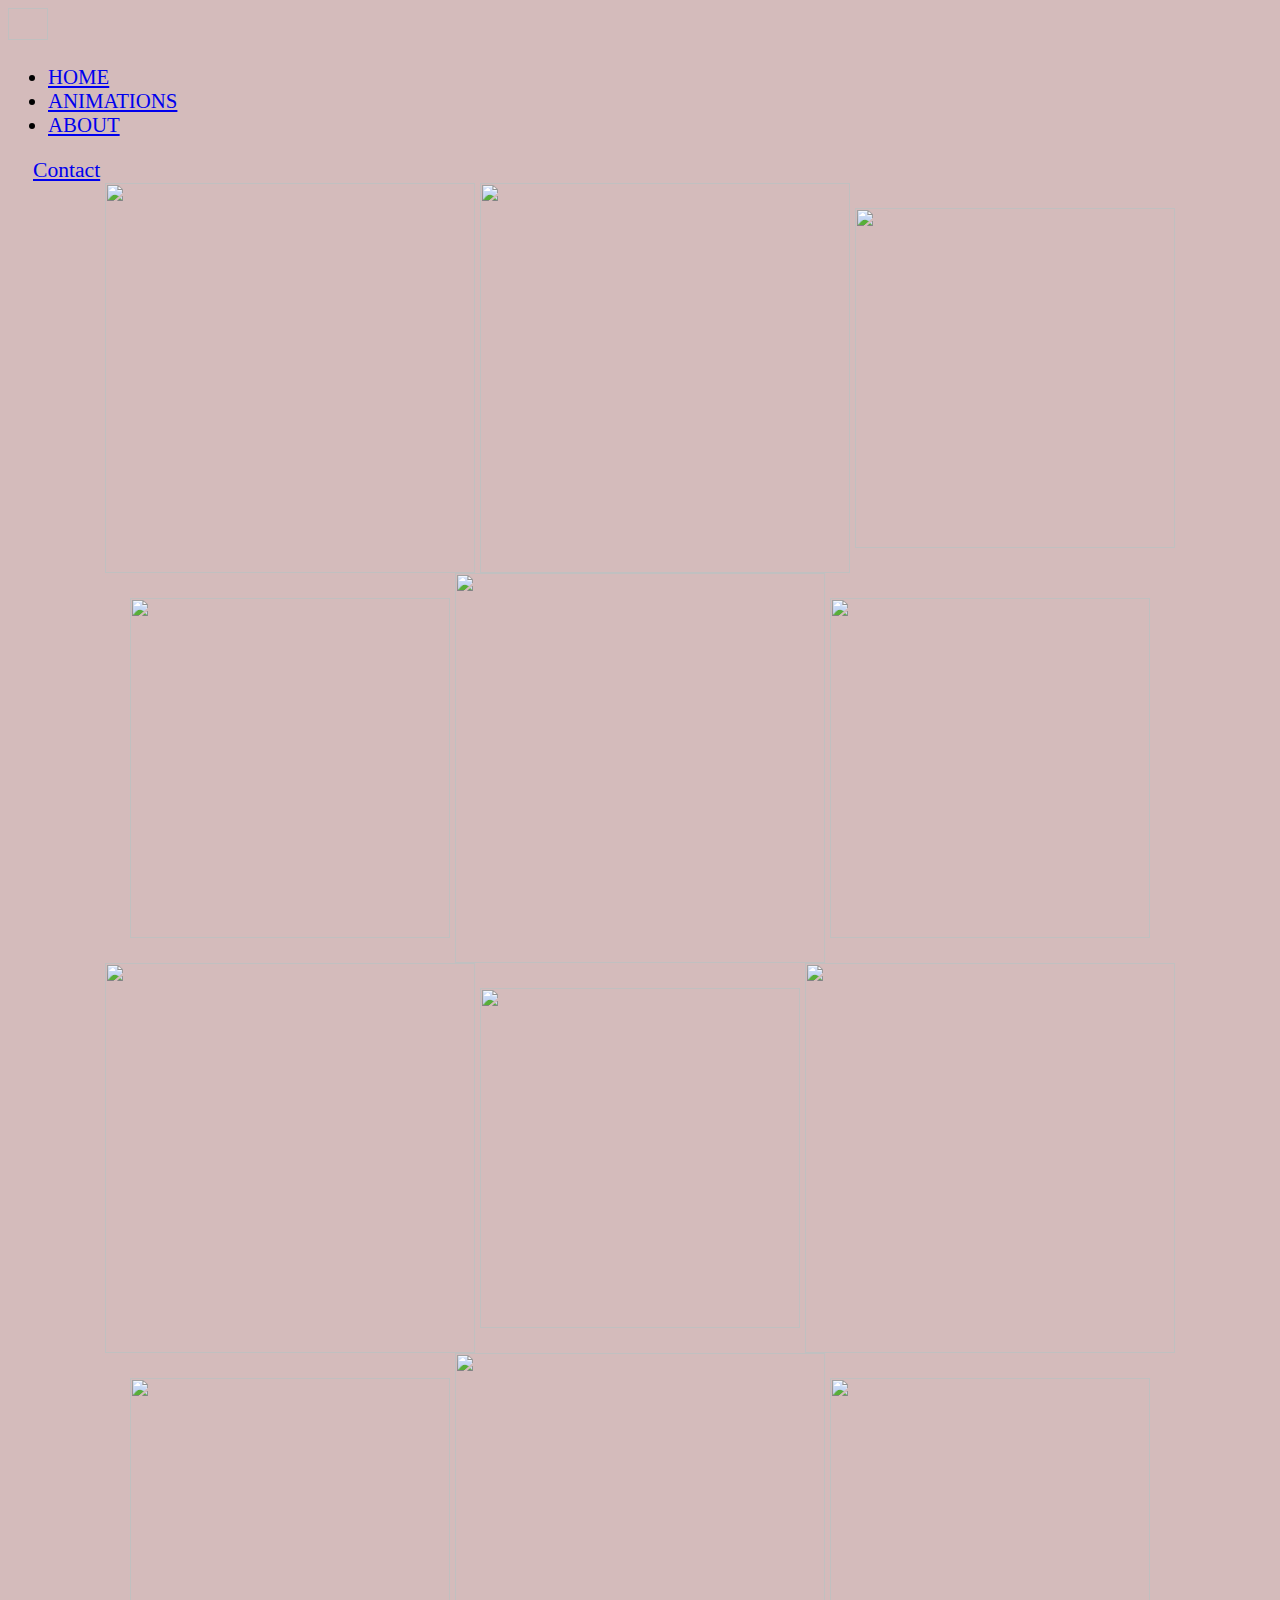
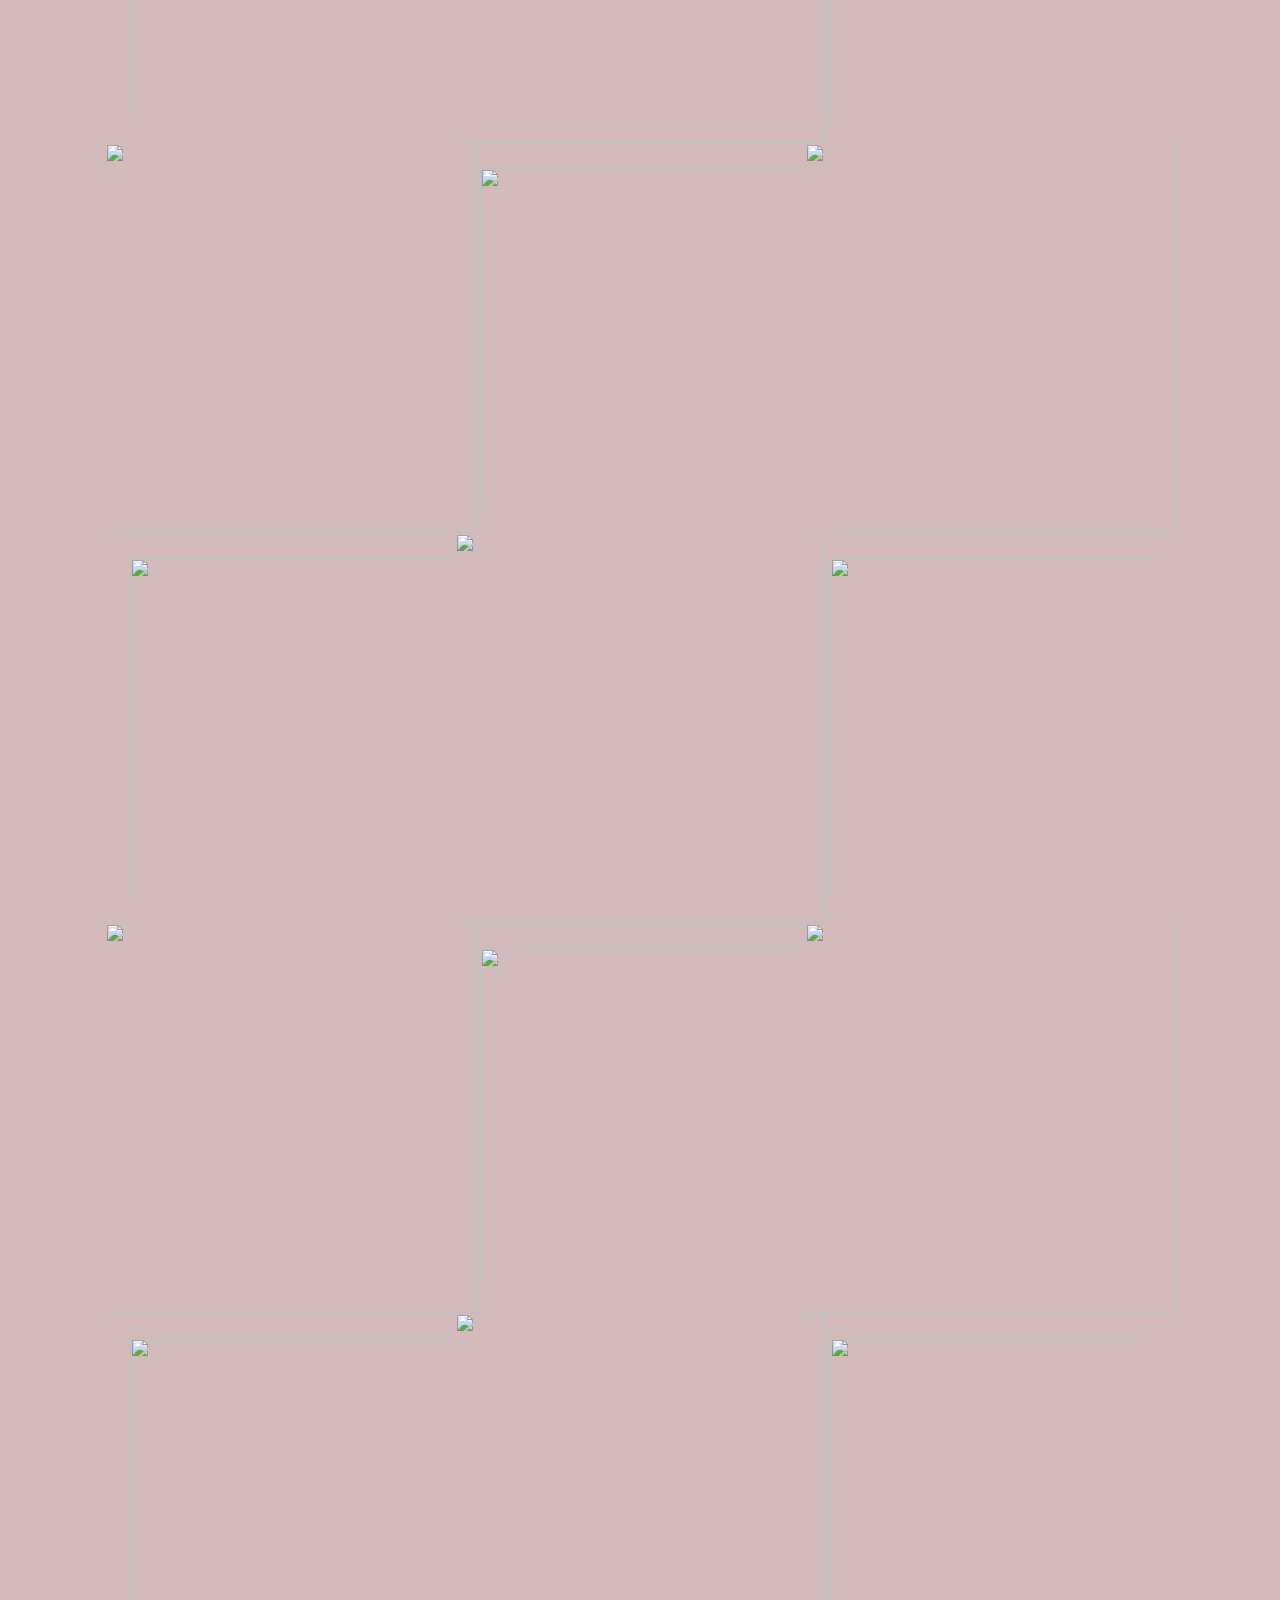
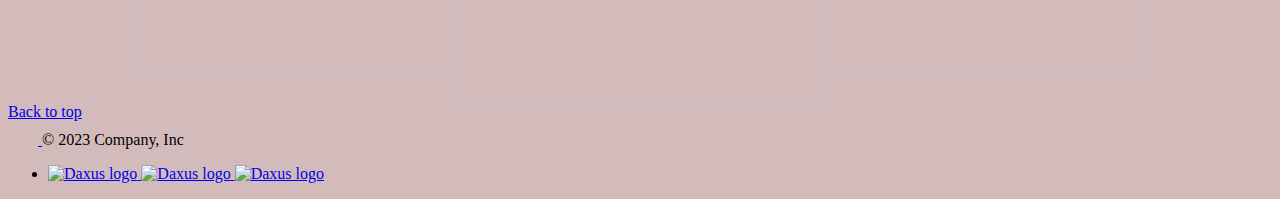
==== index.html @ 2b53ffb5 "Update index.html" ====
<!doctype html>
<html lang="en">

<head>
  <meta charset="utf-8">
  <meta name="viewport" content="width=device-width, initial-scale=1">
  <title>Divyansh Tiwari</title>
  <link rel="stylesheet" href="style.css">
  <link href="https://cdn.jsdelivr.net/npm/bootstrap@5.3.2/dist/css/bootstrap.min.css" rel="stylesheet"
    integrity="sha384-T3c6CoIi6uLrA9TneNEoa7RxnatzjcDSCmG1MXxSR1GAsXEV/Dwwykc2MPK8M2HN" crossorigin="anonymous">
</head>

<body>
  <div class="container">
    <header
      class="d-flex flex-wrap align-items-center justify-content-center justify-content-md-between py-3 mb-4 border-bottom">
      <div class="col-md-3 mb-2 mb-md-0">
        <a href="/images/logo2.png" class="d-inline-flex link-body-emphasis text-decoration-none">
          <img class="bi" width="40" height="32" role="img" aria-label="Bootstrap"></img>
        </a>
      </div>

      <ul class="nav col-12 col-md-auto mb-2 justify-content-center mb-md-0" id="ht">
        <!-- <img src="/images/logo2.png" alt="" height="100px"width="100px" id="img1"> -->
        <!-- <span class="fs-4"id="span1"><strong>Simple header</strong></span> -->
        <li><a href="/https://divyanshtiwari20.github.io/index.html" class="nav-link px-2 link-secondary text-black">Home</a></li>
        <li><a href="/Animation.html" class="nav-link px-2 link-secondary text-black">Animations</a></li>
        <!-- <li><a href="/B&W.html" class="nav-link px-2 link-secondary text-black">Black & White</a></li> -->
        <li><a href="/About.html" class="nav-link px-2 link-secondary text-black">About</a></li>
      </ul>

      <div class="col-md-3 text-end">
        <a href="https://docs.google.com/forms/d/e/1FAIpQLSfytHTLSg4e3Ojh9HQPDDcdvgVMi_KePR4LXMw2OdSLnZDfSw/viewform?usp=sf_link"
          target="_blank" class="btn btn-outline-secondary" id="btn1">Contact</a>
        <!-- <button type="button" class="btn btn-primary">Sign-up</button> -->
      </div>


  </div>
  <div class="container flex-container3 ">
    <img src="/images/1.webp" alt="" height="390vh" width="370vw">
    <img src="/images/6.jpg" alt="" height="390vh" width="370vw">
    <img src="/images/2.jpg" alt="" height="340vh" width="320vw">
  </div>
  <div class="container flex-container3 ">
    <img src="/images/9.jpg" alt="" height="340vh" width="320vw">
    <img src="/images/10.webp" alt="" height="390vh" width="370vw" gap="3px">
    <img src="/images/13.jpg" alt="" height="340vh" width="320vw">
  </div>
  <div class="container flex-container3 ">
    <img src="/images/12.webp" alt="" height="390vh" width="370vw">
    <img src="/images/17.jpg" alt="" height="340vh" width="320vw">
    <img src="/images/20.jpg" alt="" height="390vh" width="370vw">
  </div>
  <div class="container flex-container3 ">
    <img src="/images/31.jpg" alt="" height="340vh" width="320vw">
    <img src="/images/22.jpg" alt="" height="390vh" width="370vw" gap="3px">
    <img src="/images/15.jpg" alt="" height="340vh" width="320vw">
  </div>
  <div class="container flex-container3 ">
    <img src="/images/29.webp" alt="" height="390vh" width="370vw">
    <img src="/images/27.webp" alt="" height="340vh" width="320vw">
    <img src="/images/38.jpg" alt="" height="390vh" width="370vw">
  </div>
  <div class="container flex-container3 ">
    <img src="/images/33.jpg" alt="" height="340vh" width="320vw">
    <img src="/images/46.jpg" alt="" height="390vh" width="370vw" gap="3px">
    <img src="/images/25.webp" alt="" height="340vh" width="320vw">
  </div>
  <div class="container flex-container3 ">
    <img src="/images/26.webp" alt="" height="390vh" width="370vw">
    <img src="/images/28.webp" alt="" height="340vh" width="320vw">
    <img src="/images/55.jpg" alt="" height="390vh" width="370vw">
  </div>
  <div class="container flex-container3 ">
    <img src="/images/23.webp" alt="" height="340vh" width="320vw">
    <img src="/images/21.jpg" alt="" height="390vh" width="370vw" gap="3px">
    <img src="/images/24.jpg" alt="" height="340vh" width="320vw">
  </div>
  <nav class="blog-pagination" aria-label="Pagination">
    <a class="btn btn-outline-primary rounded-pill" href="#">Back to top</a>
  </nav>
  <div class="footer">
    <footer class="d-flex flex-wrap justify-content-between align-items-center py-3 my-4 border-top">
      <div class="col-md-4 d-flex align-items-center">
        <a href="/" class="mb-3 me-2 mb-md-0 text-body-secondary text-decoration-none lh-1">
          <svg class="bi" width="30" height="24">
            <use xlink:href="#bootstrap"></use>
          </svg>
        </a>
        <span class="mb-3 mb-md-0 text-body-secondary">© 2023 Company, Inc</span>
      </div>
      <div class="container">
        <ul class="nav col-md-4 justify-content-end list-unstyled d-flex">
          <li class="ms-3">
            <a class="text-body-secondary" href="https://github.com/DivyanshTiwari20">
              <img src="/images/gitl.png" alt="Daxus logo" width="42" height="42" margin-left="2px">
            </a>
            <a class="text-body-secondary" href="https://www.instagram.com/02.divyansh_02/">
              <img src="/images/instal.png" alt="Daxus logo" width="42" height="42">
            </a>
            <a class="text-body-secondary" href="https://www.linkedin.com/in/divyansh-tiwari-47b2082aa/">
              <img src="/images/LI-In-Bug.png" alt="Daxus logo" width="42" height="42">
            </a>
          </li>
        </ul>
      </div>

    </footer>
  </div>
  <script src="https://cdn.jsdelivr.net/npm/@popperjs/core@2.11.8/dist/umd/popper.min.js"
    integrity="sha384-I7E8VVD/ismYTF4hNIPjVp/Zjvgyol6VFvRkX/vR+Vc4jQkC+hVqc2pM8ODewa9r"
    crossorigin="anonymous"></script>
  <script src="https://cdn.jsdelivr.net/npm/bootstrap@5.3.2/dist/js/bootstrap.min.js"
    integrity="sha384-BBtl+eGJRgqQAUMxJ7pMwbEyER4l1g+O15P+16Ep7Q9Q+zqX6gSbd85u4mG4QzX+"
    crossorigin="anonymous"></script>
</body>

</html>
---- style.css ----
@import url('https://fonts.googleapis.com/css2?family=Fira+Sans&display=swap');


body{
    background-color: #d4bbbb!important;
}
#ht{
    text-transform: uppercase;
    font-size: 1.3rem;
}

.img1{
    display: flex;
}
/* .span1{
    display: flex !important;
    text-align: left !important;
    justify-content: left !important;
} */
/* #ht:hover{
    font-size: 1.4rem;
} */

#btn1 {
    font-size: 1.35rem;
    padding-left: 1.563rem;
    padding-right: 1.563rem;
    padding-top: 0.5rem;
    padding-bottom: 0.5rem;
}
#t-btn1{
    font-size: 1.3rem;
    text-transform: uppercase;
}
.ml2 {
    height: 22%;
    width: 22%;
    border: 6px solid white;
}
.container2 {
    height: 15%;
    width: 62%;
}
#img1{
    width: 24%;
}
#img2 {
    height: 9%;
    width: 25%;
}
#img3{
    margin-top: -5%;
}
#img5{
    margin-top: 0.3%;
}
#img4{
    margin-top: -10.3%;
}
#img6{
    margin-top: 0.5%;
}
#img7{
    margin-top: -42%;
}
#img8{
    margin-top: -42%;
}
#img10{
    margin-top: -15.7%;
}
#img11{
    margin-top: -15.7%;
}
#img12{
    margin-top: -15.7%;
}
#img13 {
    margin-top: -47%;
}
#img9 {
    margin-top: -5%;
}
#img14{
    margin-top: 0.4%;
}

/* *****ABOUT***** */

.flex-container{
    display: flex;
}

.right{

    height: 50vh;
    width: 50vw;
}

/* *****RIGHT***** */
.right img{
    height: 28.125rem;
    width: 28.125rem;
    margin-left: 8.313rem;
}
/* *****LEFT***** */
.left{
    
    height: 50vh;
    width: 50vw;
    font-style: fira sans !important;
    margin-top: 15vh
}

.left span1{
    font-size: 30px;
    text-transform: uppercase;
}
.left span2{
    font-size: 30px;
    text-transform: uppercase;
}
.left span3{
    font-size: 50px;
    text-transform: uppercase;
}
/* .left span4{
    font-size: 50px;
} */

.flex-container2{
    display: flex;
    align-items: center;
    justify-content: center;
    gap: 5px;
}
.flex-container3{
    display: flex;
    align-items: center;
    justify-content: center;
    gap: 5px;
}
.lineOne{
    height: 5rem;
    width: 5rem;
}

/* *******LAST BTN*********** */
/* .btn-outline-primary{

   margin-left: 16%;
} */

.containerl{
    display: flex;
    justify-content: left;
    text-align: left;
}

@media only screen and (max-width: 600px) {
    .mb-4{
        margin-right: 148px;
    }
    .flex-container3{
     display: flex;
     flex-direction: column;
    }
    .flex-container{
     display: flex;
     flex-direction: column;
    }
    .left{
        margin-top: 3vh;
    }
    .left span1{
        font-size: 20px;
        width: 100%;
    }
    .left span2{
        font-size: 20px;
        width: 100%;
    }
    .left span3{
        font-size: 35px;
        width: 100%;
    }
    .right{
        display: flex;
        /* flex-direction: column; */
        justify-content: center;
    }

    .right img{

        margin-top:3.73913vh;
        height:20rem;
        width: 20rem;
        margin-left: 9.313rem !important;
    }
    .py-3{
        margin-right: -2px 
    }
    .rounded-pill {
        margin-top: 0.75rem;
        margin-left: 0.75rem;
    }
}
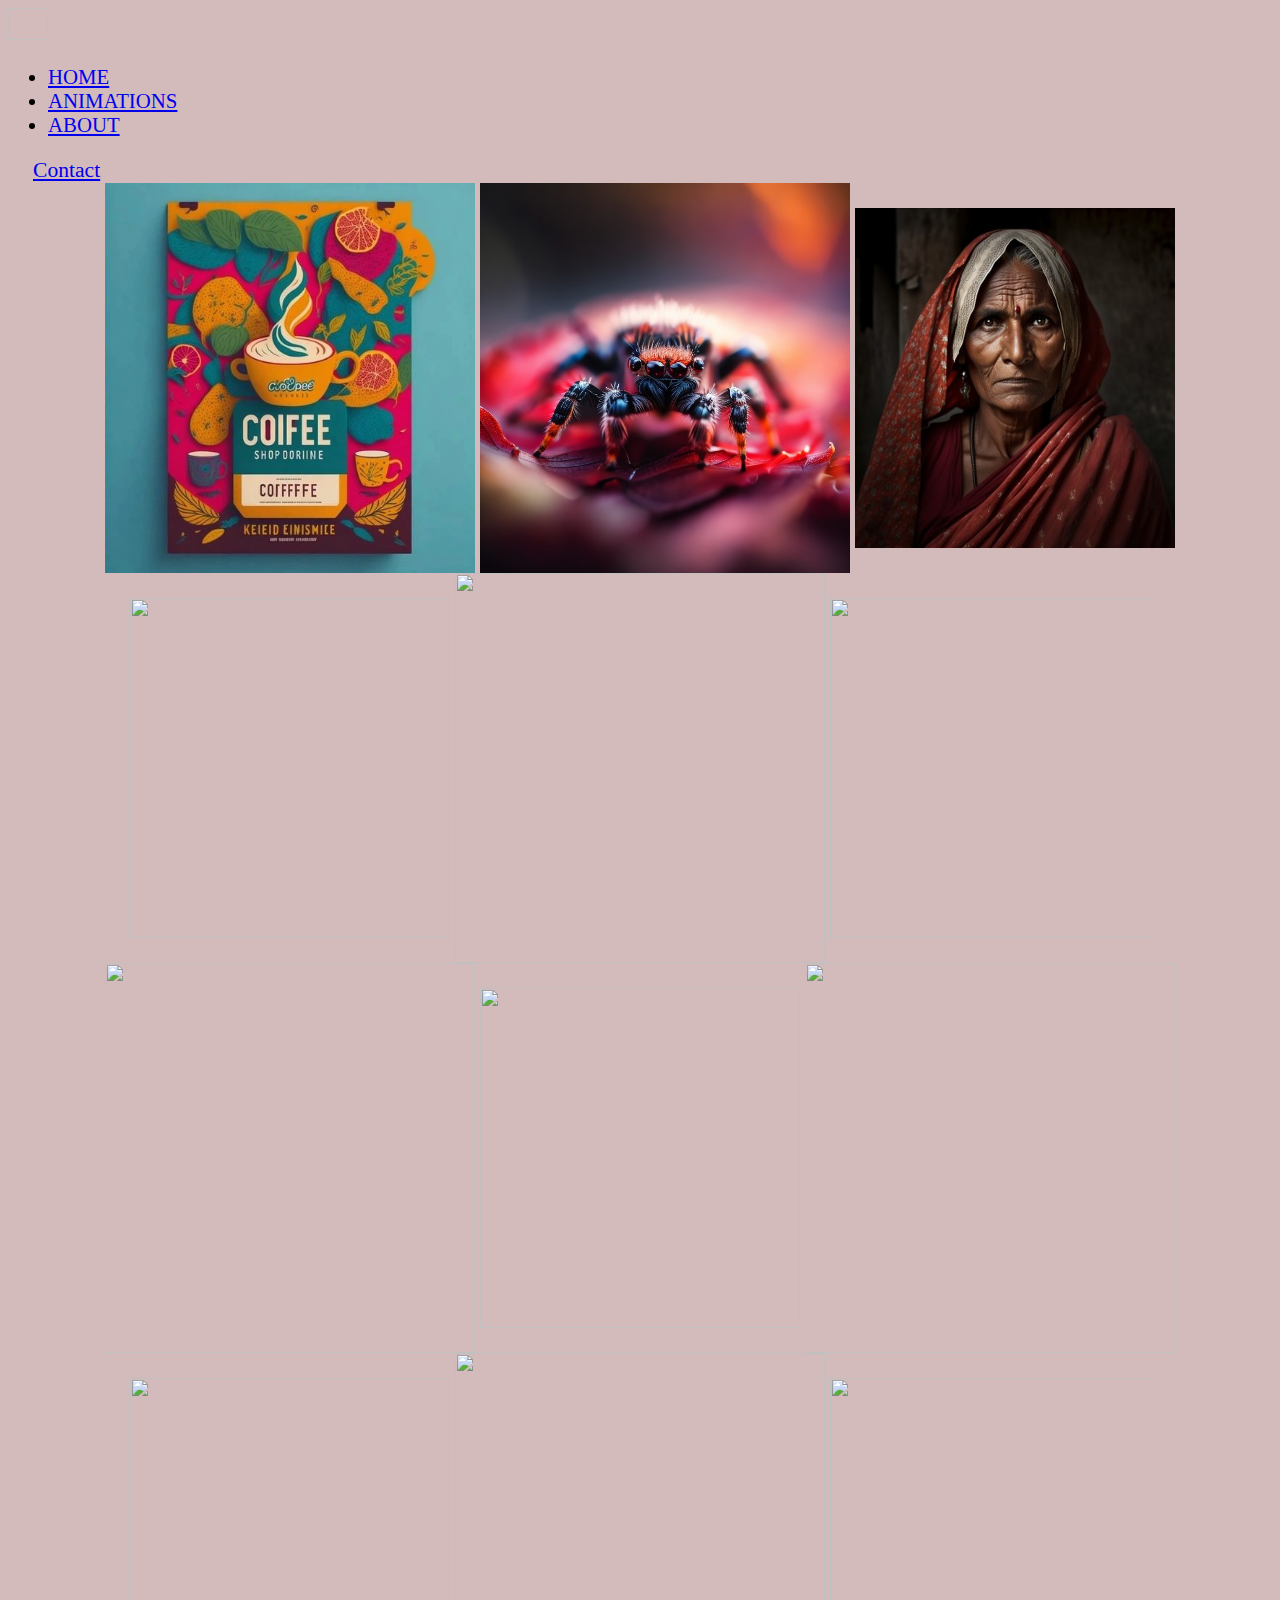
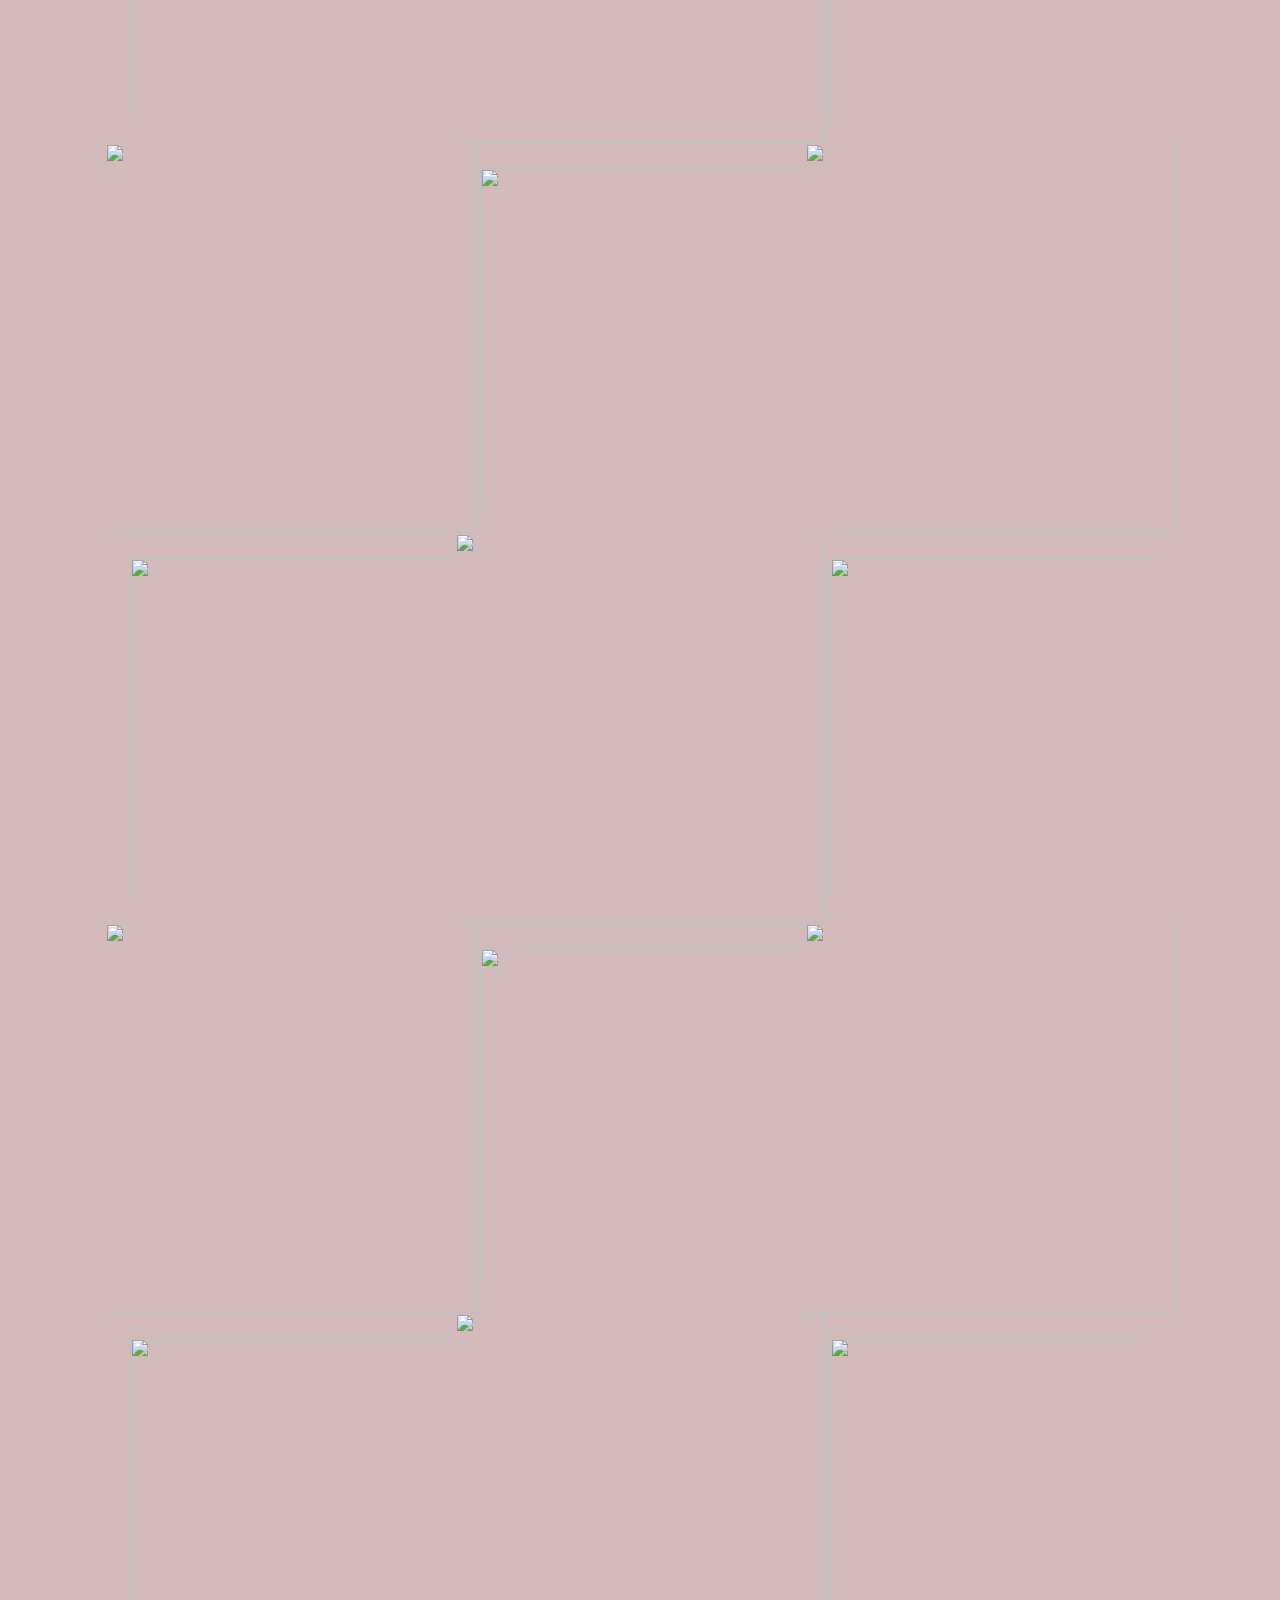
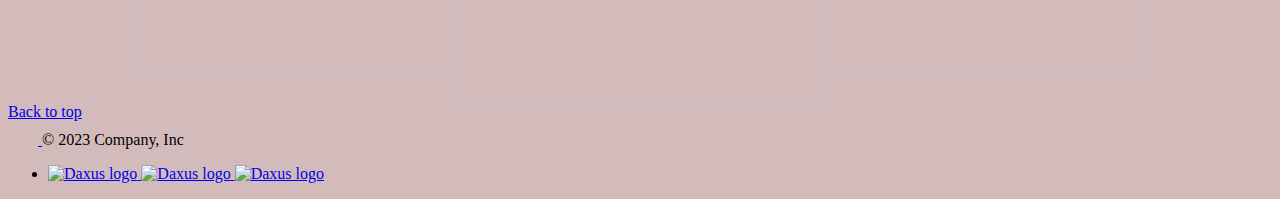
==== commit 099d08a3: "Update index.html" ====
--- a/index.html
+++ b/index.html
@@ -38,9 +38,9 @@
 
   </div>
   <div class="container flex-container3 ">
-    <img src="/images/1.webp" alt="" height="390vh" width="370vw">
-    <img src="/images/6.jpg" alt="" height="390vh" width="370vw">
-    <img src="/images/2.jpg" alt="" height="340vh" width="320vw">
+    <img src="1.webp" alt="" height="390vh" width="370vw">
+    <img src="6.jpg" alt="" height="390vh" width="370vw">
+    <img src="2.jpg" alt="" height="340vh" width="320vw">
   </div>
   <div class="container flex-container3 ">
     <img src="/images/9.jpg" alt="" height="340vh" width="320vw">
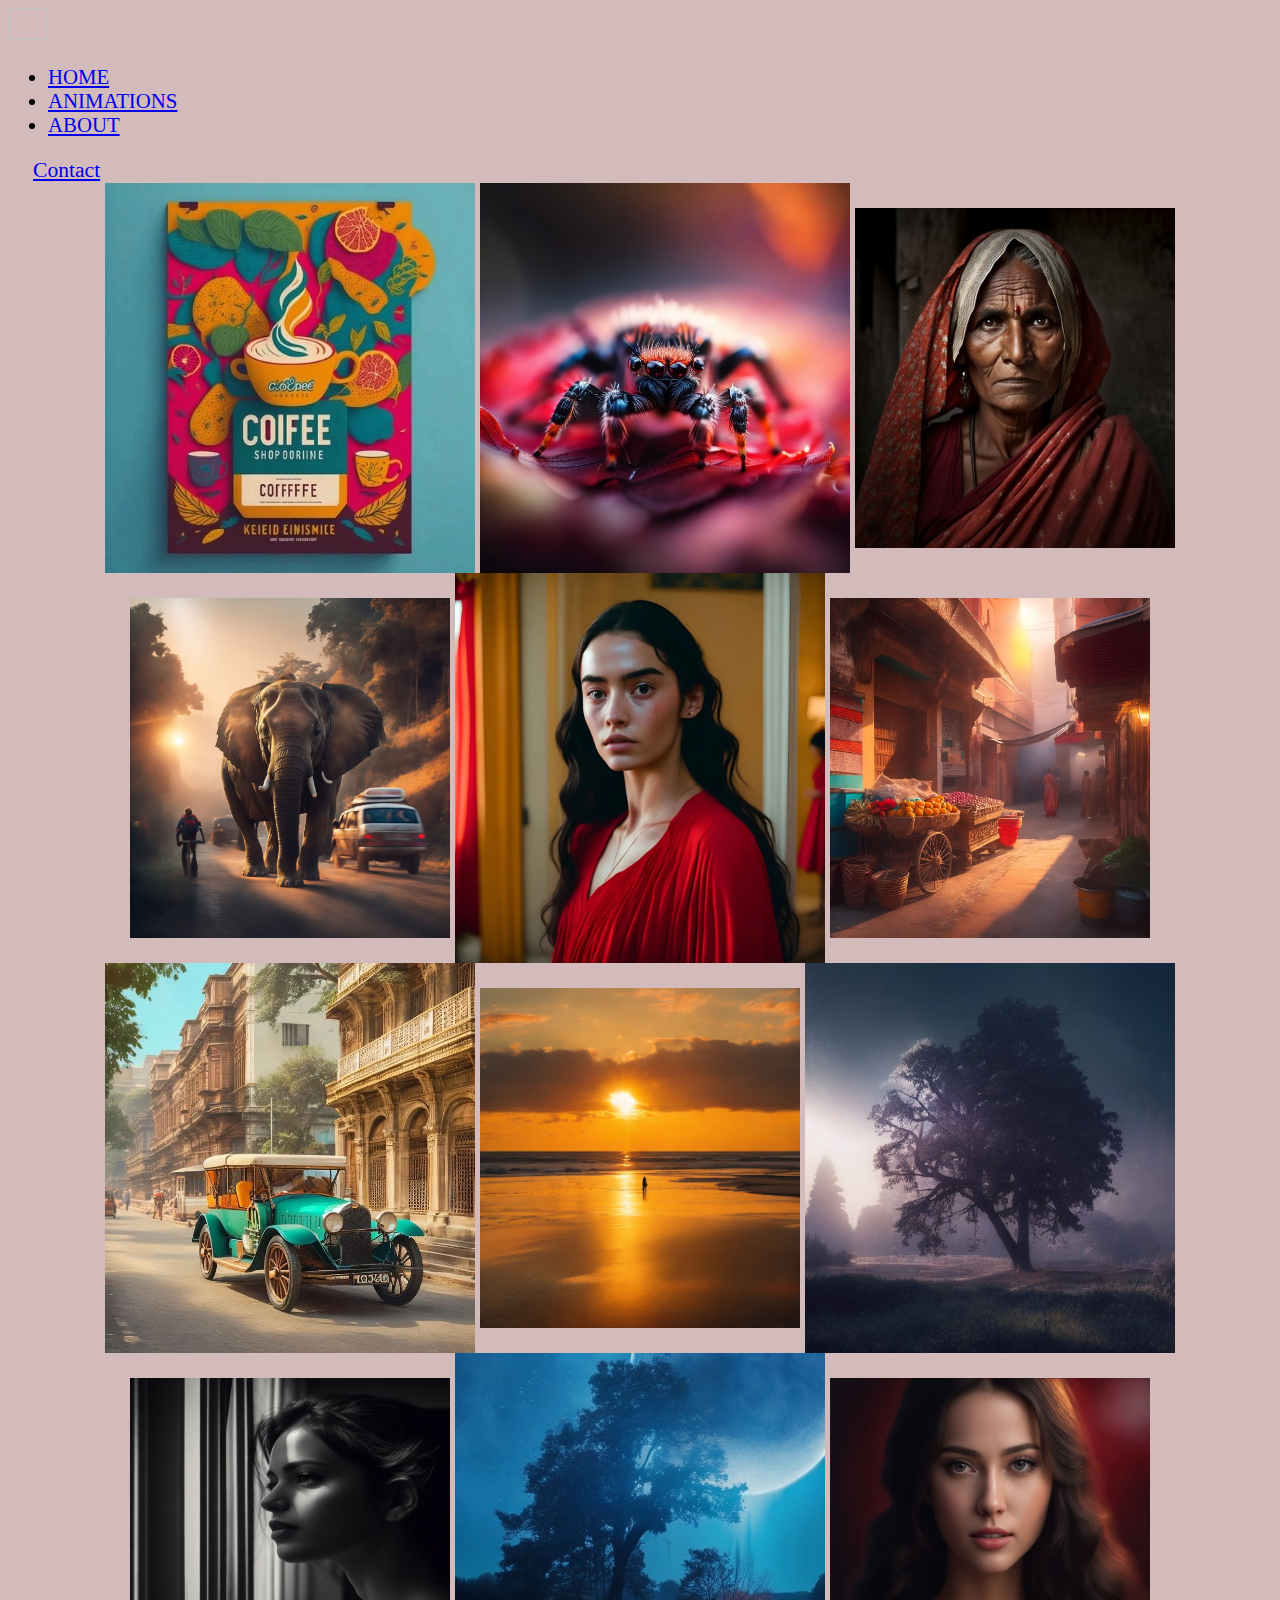
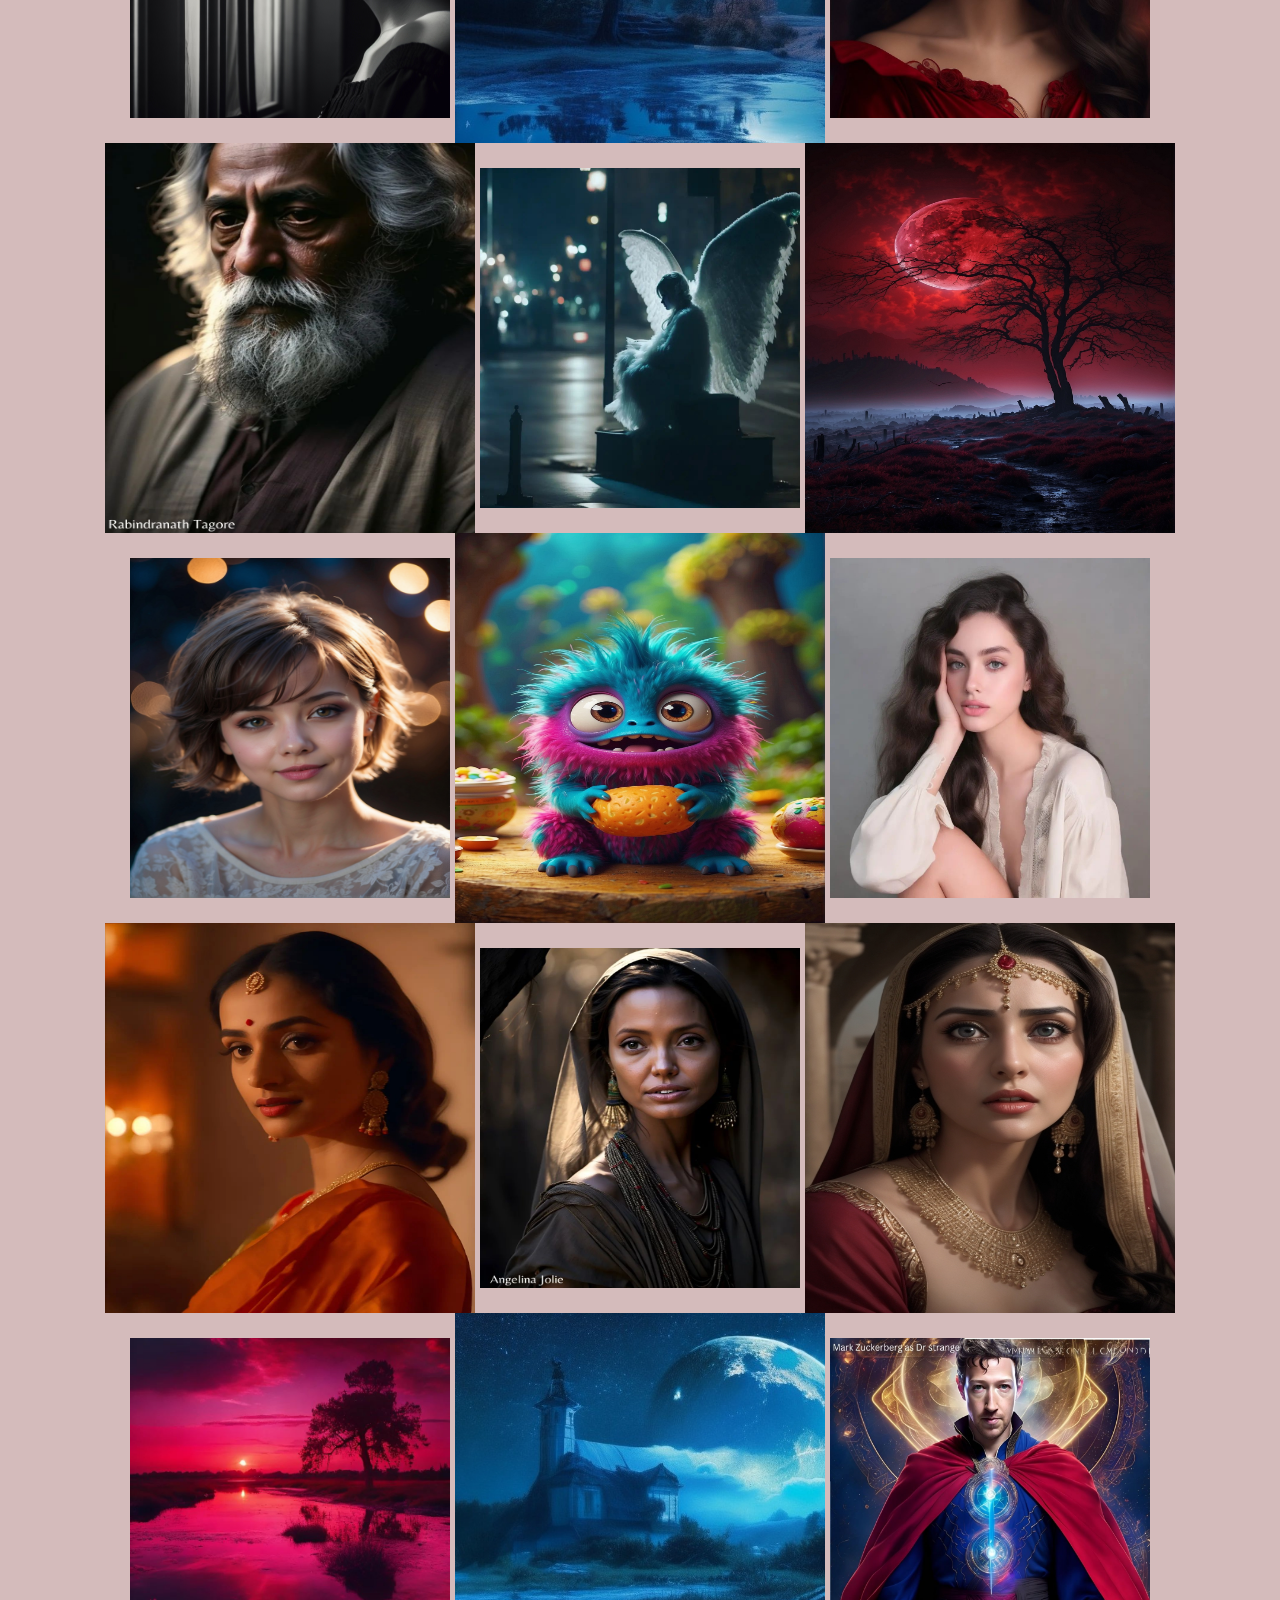
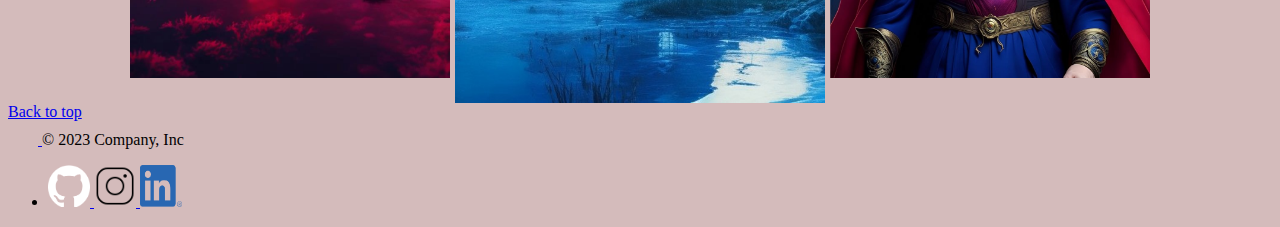
==== commit 3611b370: "Update index.html" ====
--- a/index.html
+++ b/index.html
@@ -21,9 +21,8 @@
       </div>
 
       <ul class="nav col-12 col-md-auto mb-2 justify-content-center mb-md-0" id="ht">
-        <!-- <img src="/images/logo2.png" alt="" height="100px"width="100px" id="img1"> -->
-        <!-- <span class="fs-4"id="span1"><strong>Simple header</strong></span> -->
-        <li><a href="/https://divyanshtiwari20.github.io/index.html" class="nav-link px-2 link-secondary text-black">Home</a></li>
+     
+        <li><a href="/index.html" class="nav-link px-2 link-secondary text-black">Home</a></li>
         <li><a href="/Animation.html" class="nav-link px-2 link-secondary text-black">Animations</a></li>
         <!-- <li><a href="/B&W.html" class="nav-link px-2 link-secondary text-black">Black & White</a></li> -->
         <li><a href="/About.html" class="nav-link px-2 link-secondary text-black">About</a></li>
@@ -43,39 +42,39 @@
     <img src="2.jpg" alt="" height="340vh" width="320vw">
   </div>
   <div class="container flex-container3 ">
-    <img src="/images/9.jpg" alt="" height="340vh" width="320vw">
-    <img src="/images/10.webp" alt="" height="390vh" width="370vw" gap="3px">
-    <img src="/images/13.jpg" alt="" height="340vh" width="320vw">
+    <img src="9.jpg" alt="" height="340vh" width="320vw">
+    <img src="10.webp" alt="" height="390vh" width="370vw" gap="3px">
+    <img src="13.jpg" alt="" height="340vh" width="320vw">
   </div>
   <div class="container flex-container3 ">
-    <img src="/images/12.webp" alt="" height="390vh" width="370vw">
-    <img src="/images/17.jpg" alt="" height="340vh" width="320vw">
-    <img src="/images/20.jpg" alt="" height="390vh" width="370vw">
+    <img src="12.webp" alt="" height="390vh" width="370vw">
+    <img src="17.jpg" alt="" height="340vh" width="320vw">
+    <img src="20.jpg" alt="" height="390vh" width="370vw">
   </div>
   <div class="container flex-container3 ">
-    <img src="/images/31.jpg" alt="" height="340vh" width="320vw">
-    <img src="/images/22.jpg" alt="" height="390vh" width="370vw" gap="3px">
-    <img src="/images/15.jpg" alt="" height="340vh" width="320vw">
+    <img src="31.jpg" alt="" height="340vh" width="320vw">
+    <img src="22.jpg" alt="" height="390vh" width="370vw" gap="3px">
+    <img src="15.jpg" alt="" height="340vh" width="320vw">
   </div>
   <div class="container flex-container3 ">
-    <img src="/images/29.webp" alt="" height="390vh" width="370vw">
-    <img src="/images/27.webp" alt="" height="340vh" width="320vw">
-    <img src="/images/38.jpg" alt="" height="390vh" width="370vw">
+    <img src="29.webp" alt="" height="390vh" width="370vw">
+    <img src="27.webp" alt="" height="340vh" width="320vw">
+    <img src="38.jpg" alt="" height="390vh" width="370vw">
   </div>
   <div class="container flex-container3 ">
-    <img src="/images/33.jpg" alt="" height="340vh" width="320vw">
-    <img src="/images/46.jpg" alt="" height="390vh" width="370vw" gap="3px">
-    <img src="/images/25.webp" alt="" height="340vh" width="320vw">
+    <img src="33.jpg" alt="" height="340vh" width="320vw">
+    <img src="46.jpg" alt="" height="390vh" width="370vw" gap="3px">
+    <img src="25.webp" alt="" height="340vh" width="320vw">
   </div>
   <div class="container flex-container3 ">
-    <img src="/images/26.webp" alt="" height="390vh" width="370vw">
-    <img src="/images/28.webp" alt="" height="340vh" width="320vw">
-    <img src="/images/55.jpg" alt="" height="390vh" width="370vw">
+    <img src="26.webp" alt="" height="390vh" width="370vw">
+    <img src="28.webp" alt="" height="340vh" width="320vw">
+    <img src="55.jpg" alt="" height="390vh" width="370vw">
   </div>
   <div class="container flex-container3 ">
-    <img src="/images/23.webp" alt="" height="340vh" width="320vw">
-    <img src="/images/21.jpg" alt="" height="390vh" width="370vw" gap="3px">
-    <img src="/images/24.jpg" alt="" height="340vh" width="320vw">
+    <img src="23.webp" alt="" height="340vh" width="320vw">
+    <img src="21.jpg" alt="" height="390vh" width="370vw" gap="3px">
+    <img src="24.jpg" alt="" height="340vh" width="320vw">
   </div>
   <nav class="blog-pagination" aria-label="Pagination">
     <a class="btn btn-outline-primary rounded-pill" href="#">Back to top</a>
@@ -94,13 +93,13 @@
         <ul class="nav col-md-4 justify-content-end list-unstyled d-flex">
           <li class="ms-3">
             <a class="text-body-secondary" href="https://github.com/DivyanshTiwari20">
-              <img src="/images/gitl.png" alt="Daxus logo" width="42" height="42" margin-left="2px">
+              <img src="gitl.png" alt="Daxus logo" width="42" height="42" margin-left="2px">
             </a>
             <a class="text-body-secondary" href="https://www.instagram.com/02.divyansh_02/">
-              <img src="/images/instal.png" alt="Daxus logo" width="42" height="42">
+              <img src="instal.png" alt="Daxus logo" width="42" height="42">
             </a>
             <a class="text-body-secondary" href="https://www.linkedin.com/in/divyansh-tiwari-47b2082aa/">
-              <img src="/images/LI-In-Bug.png" alt="Daxus logo" width="42" height="42">
+              <img src="LI-In-Bug.png" alt="Daxus logo" width="42" height="42">
             </a>
           </li>
         </ul>
